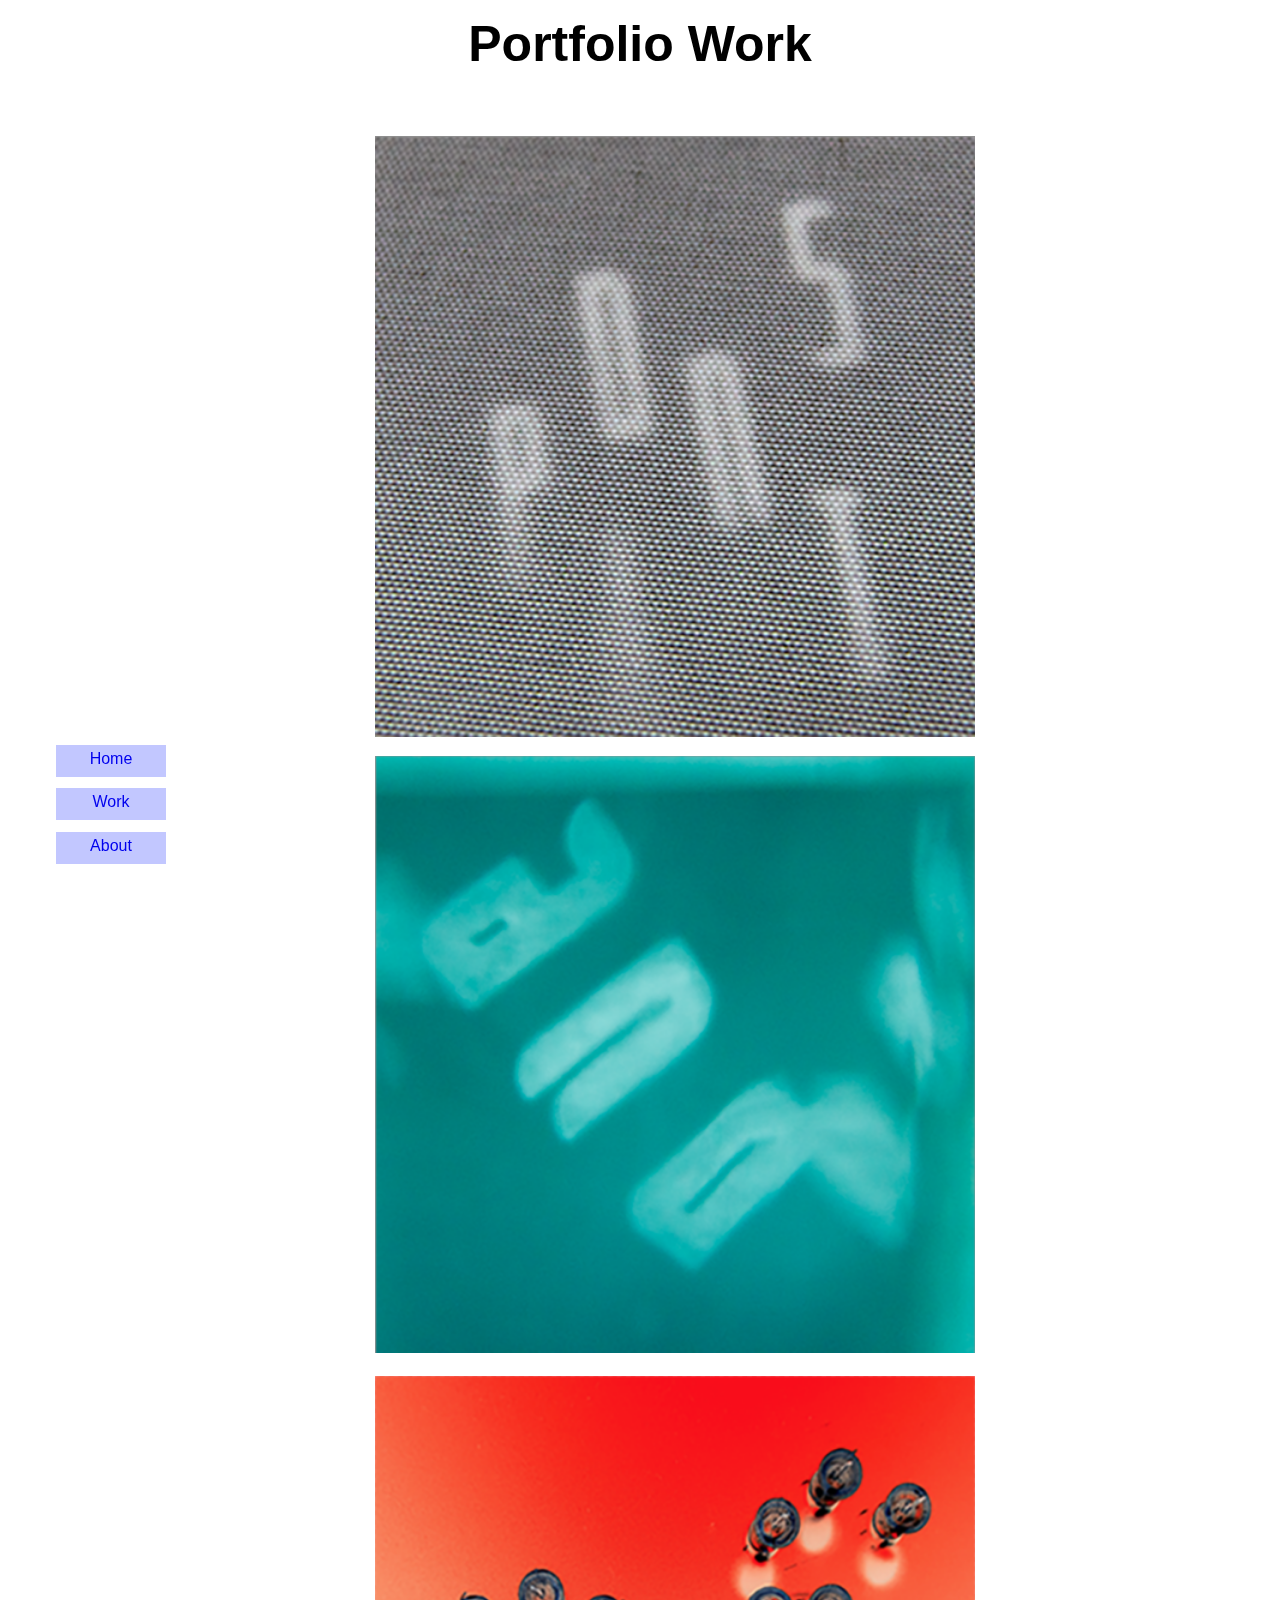
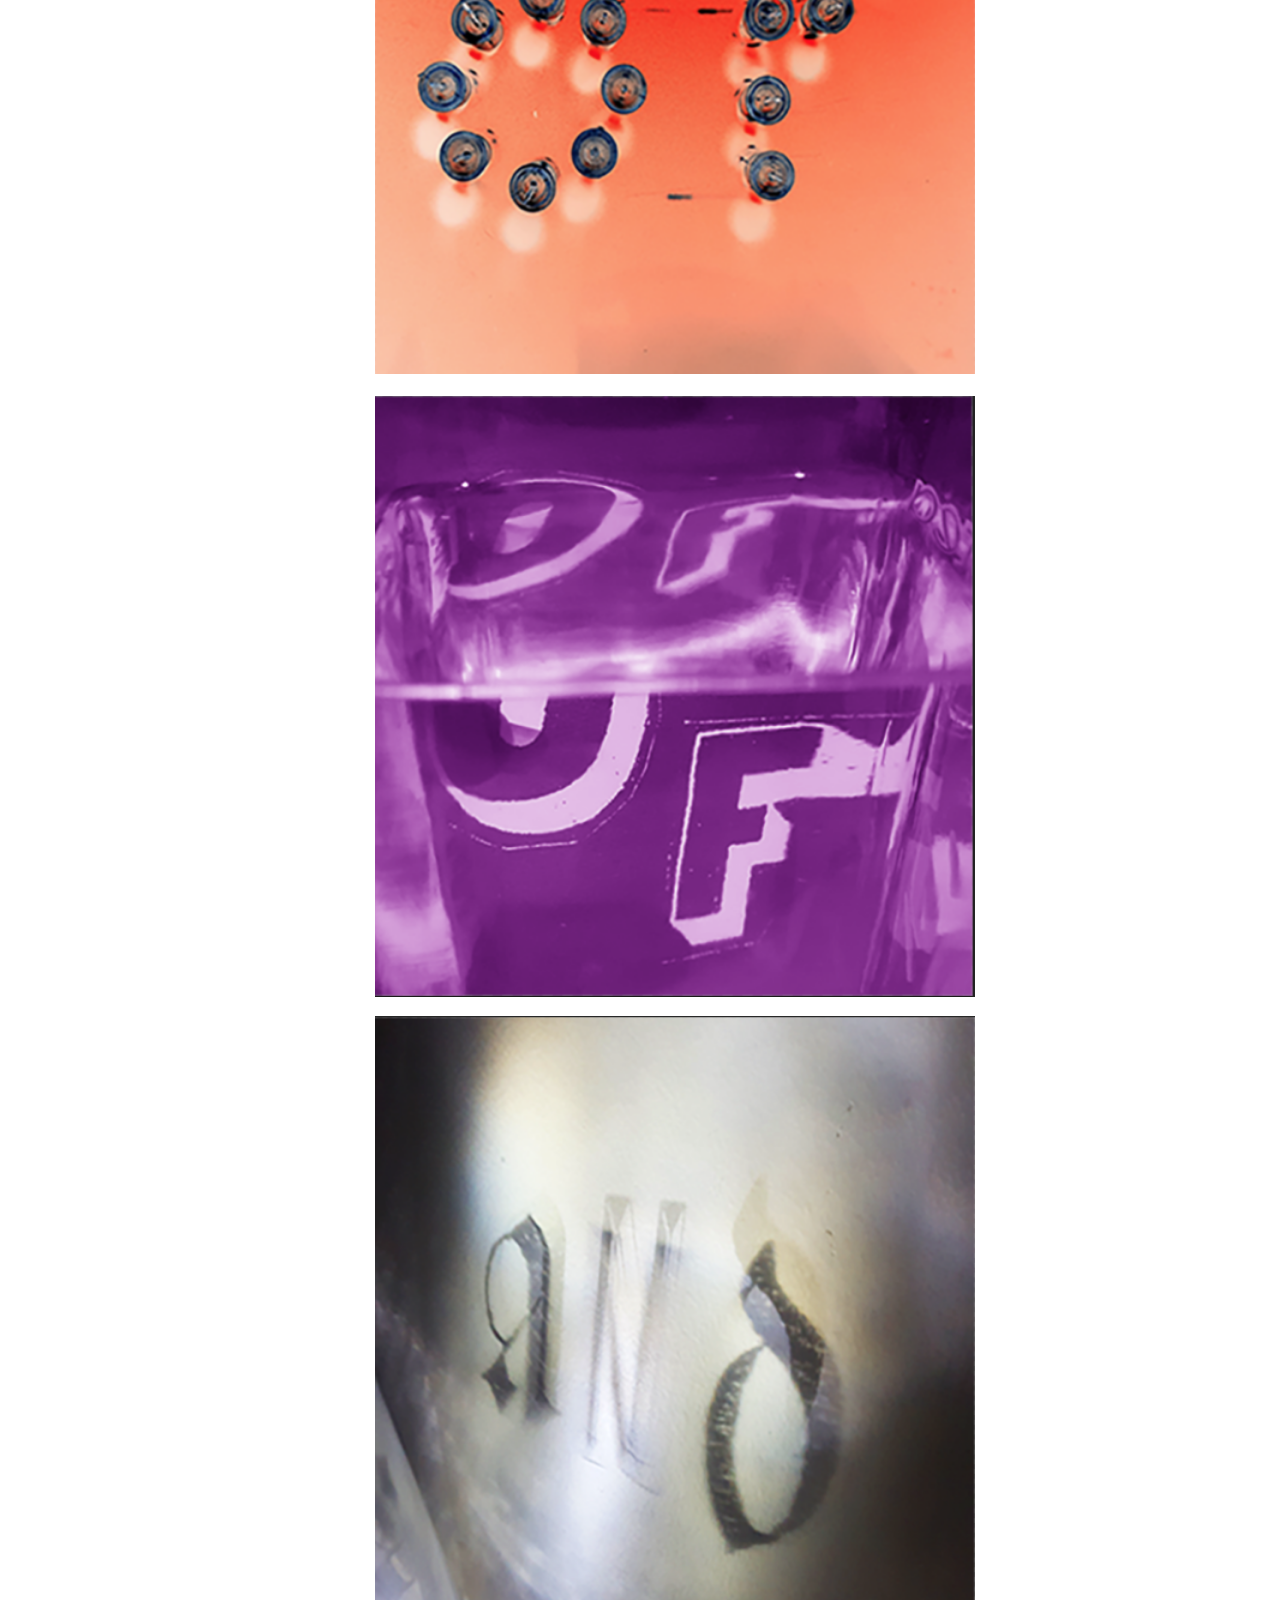
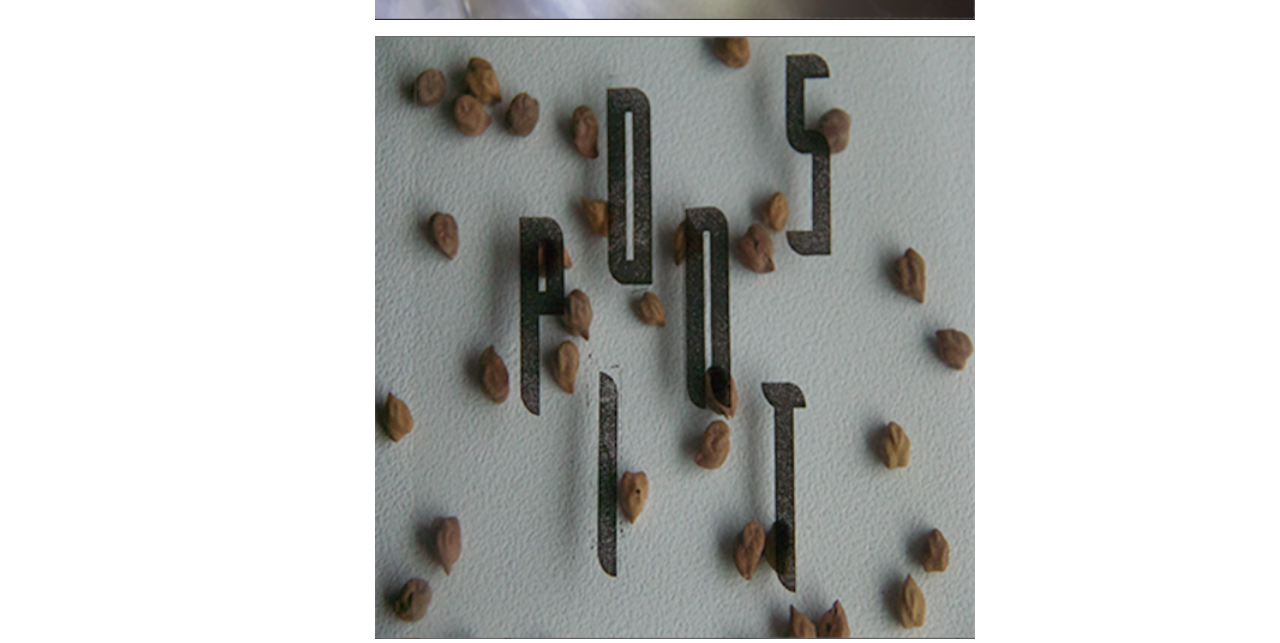
==== typeimage.html @ b8d32d44 "fff" ====
<!DOCTYPE html>
<html>
  <head>
    <meta charset="utf-8">
    <title>Portfolio Work</title>
    <link rel="stylesheet" href="style.css" />
  </head>
    <body style="background-color:white;">
      <h2> 
        Portfolio Work
      </h2>
   
      <div id="navcont">
        <a class="navbox" href="index.html"> Home</a>
        <a class="navbox1" href="work.html"> Work</a>
        <a class="navbox2" href="index.html"> About</a>
      </div>
    <div id="imagecont">
      <div class="imagebox">
          <img src="images/points.png">
      </div> 
      <div class="imagebox2">
          <img src="images/andd.png">
      </div> 
      <div class="imagebox3">
          <img src="images/off.png">
      </div> 
      <!-- 2nd row imgs -->
       <div class="imagebox">
          <img src="images/of.png">
       </div> 
       <div class="imagebox2">
          <img src="images/and.png">
       </div> 
       <div class="imagebox3">
          <img src="images/ponitss.png">
       </div> 
    </div> 
    <!-- 3rd row imgs -->
      <!-- <div class="bar">
          <img src="images/points.png">
      </div> 
      <div class="bar2">
          <img src="images/andd.png">
      </div> 
      <div class="bar3">
          <img src="images/off.png">
      </div>  -->

          
      

       

    </body>

</html>
---- style.css ----
h1 {
	color:white;
	font-size: 104px;
	margin-top: 355px;
}

h2 {
	color: black;
	font-size: 50px;
	margin-top: 15px;
	text-align: center;
}

body {
	background-color: black;
	margin: 0 auto;
	font-family: helvetica;
	color: white;
}
a {
	text-decoration: none;
}

#navcont {
	background-color: transparent;;
    height: 128px;
    width: 133px;
    display: block;
    margin-left: 9px;
    position: fixed;
    left: 35px;
    bottom: 35px;
}

.navbox {
    width: 100px;
    height: 22px;
    margin-bottom: 10px;
    background-color: #c2c7ff;
    position: relative;
    display: block;
    bottom: -8px;
    left: 12px;
    padding: 5px;
    text-align: center;
}
.navbox1 {
   	width: 100px;
    height: 22px;
    margin-bottom: 10px;
    background-color: #c2c7ff;
    position: relative;
    display: block;
    bottom: -9px;
    left: 12px;
    padding: 5px;
    text-align: center;
}
.navbox2 {
    width: 100px;
    height: 22px;
    margin-bottom: 10px;
    background-color: #c2c7ff;
    position: relative;
    display: block;
    bottom: -11px;
    left: 12px;
    padding: 5px;
    text-align: center;
}

.bar {
	width: 300px;
    height: 350px;
    background-color: #c2c7ff;
    position: relative;
    display: inline-block;
    bottom: -11px;
    left: 0px;
    margin: 10px;
}

.bar2 {
	width: 300px;
    height: 350px;
    background-color: #c2c7ff;
    position: relative;
    display: inline-block;
    bottom: -11px;
    left: 0px;
    margin: 10px;
}

.bar3 {
	width: 300px;
    height: 350px;
    background-color: #c2c7ff;
    position: relative;
    display: inline-block;
    bottom: -11px;
    left: 0px;
    margin: 10px;
}


#barcont {
	width: 995px;
    height: 800px;
    background-color: transparent;
    left: 274px;
    position: relative;
}

#imagecont {
    width: 995px;
    height: 800px;
    background-color: transparent;
    left: 365px;
    position: relative;
}

.bar img {
    max-height: 100%;
    max-width: 100%;
}

img {
    border: 0;
    zoom: 120%;
}

.bar2 img {
    max-height: 100%;
    max-width: 100%;
}

.bar3 img {
    max-height: 100%;
    max-width: 100%;
}

.imagebox {
    width: 75%;
    height: 75%;
/*    background-color: #c2c7ff;*/
    position: relative;
    display: inline-block;
    bottom: -11px;
    left: 0px;
    margin: 10px;
}

.imagebox2 {
    width: 75%;
    height: 75%;
    /*background-color: #c2c7ff;*/
    position: relative;
    display: inline-block;
    bottom: -11px;
    left: 0px;
    margin: 10px;
}

.imagebox3 {
    width: 75%;
    height: 75%;
    /*background-color: #c2c7ff;*/
    position: relative;
    display: inline-block;
    bottom: -11px;
    left: 0px;
    margin: 10px;
}
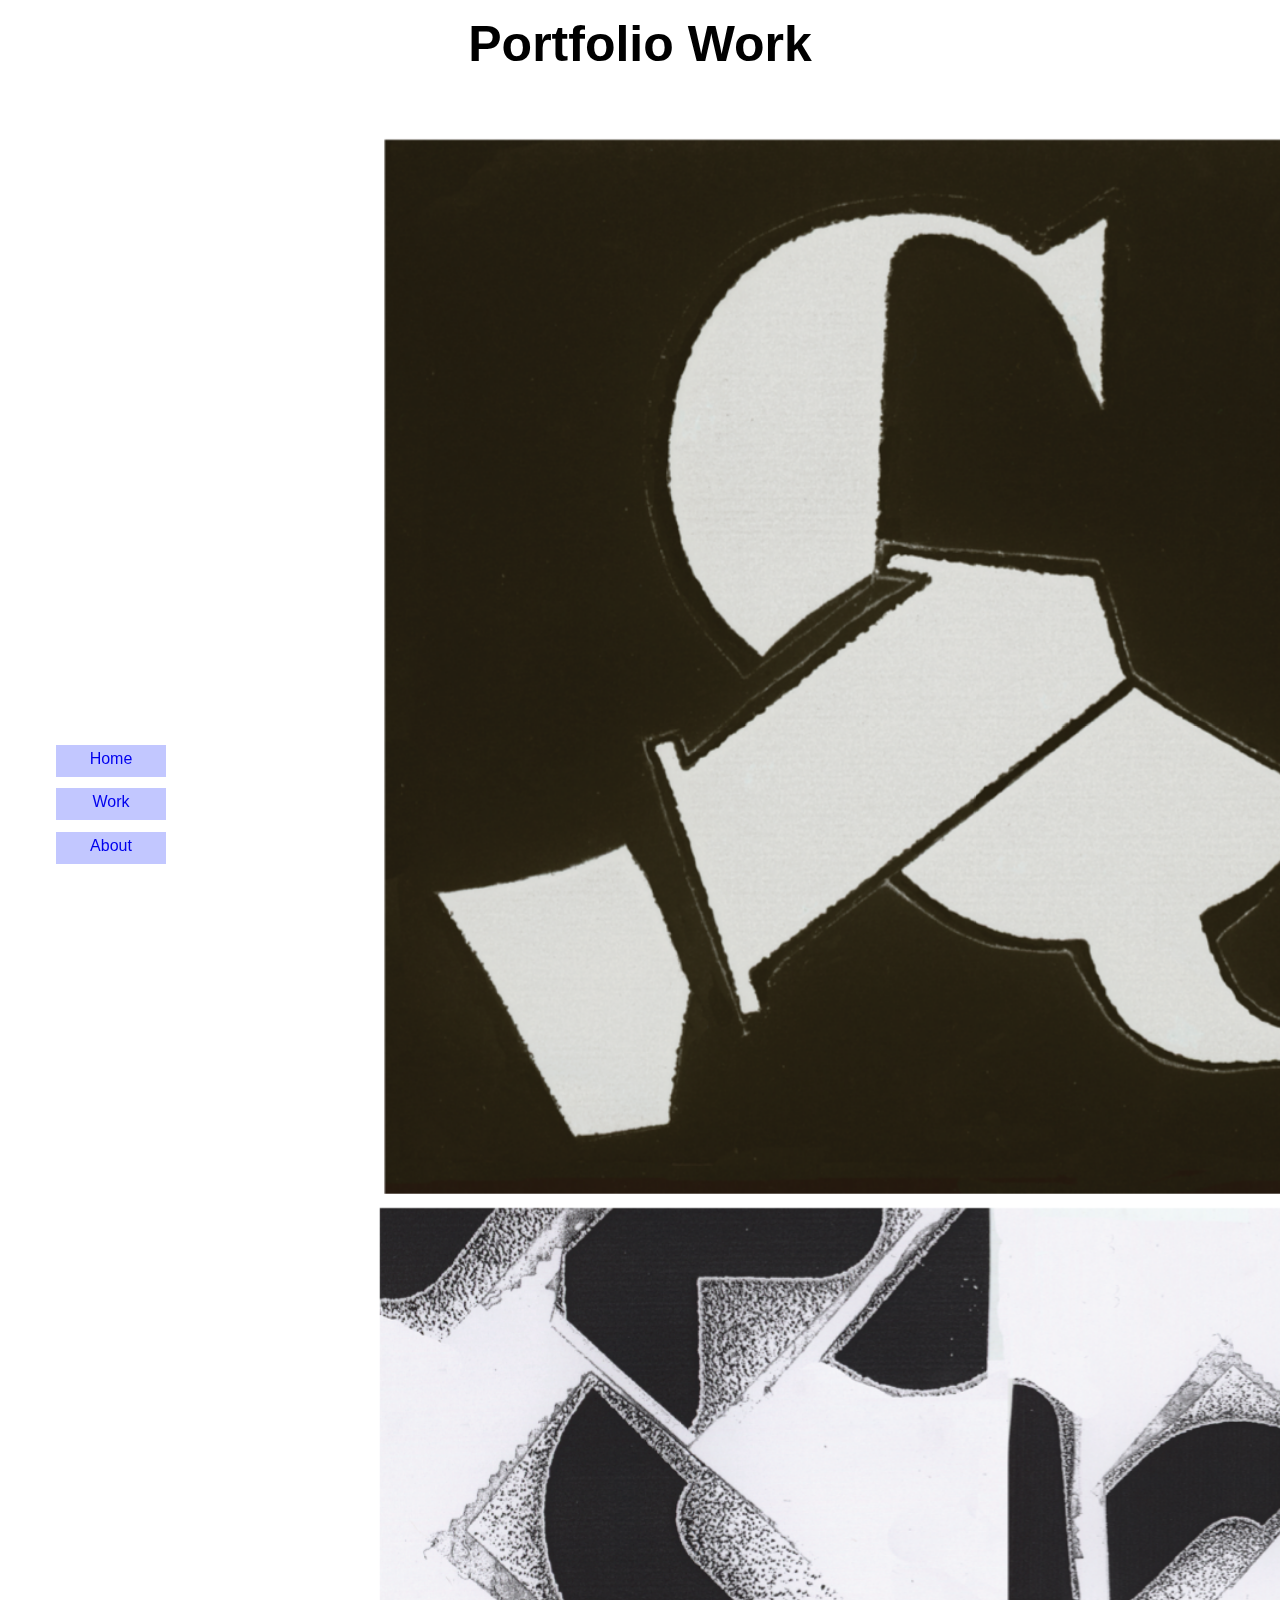
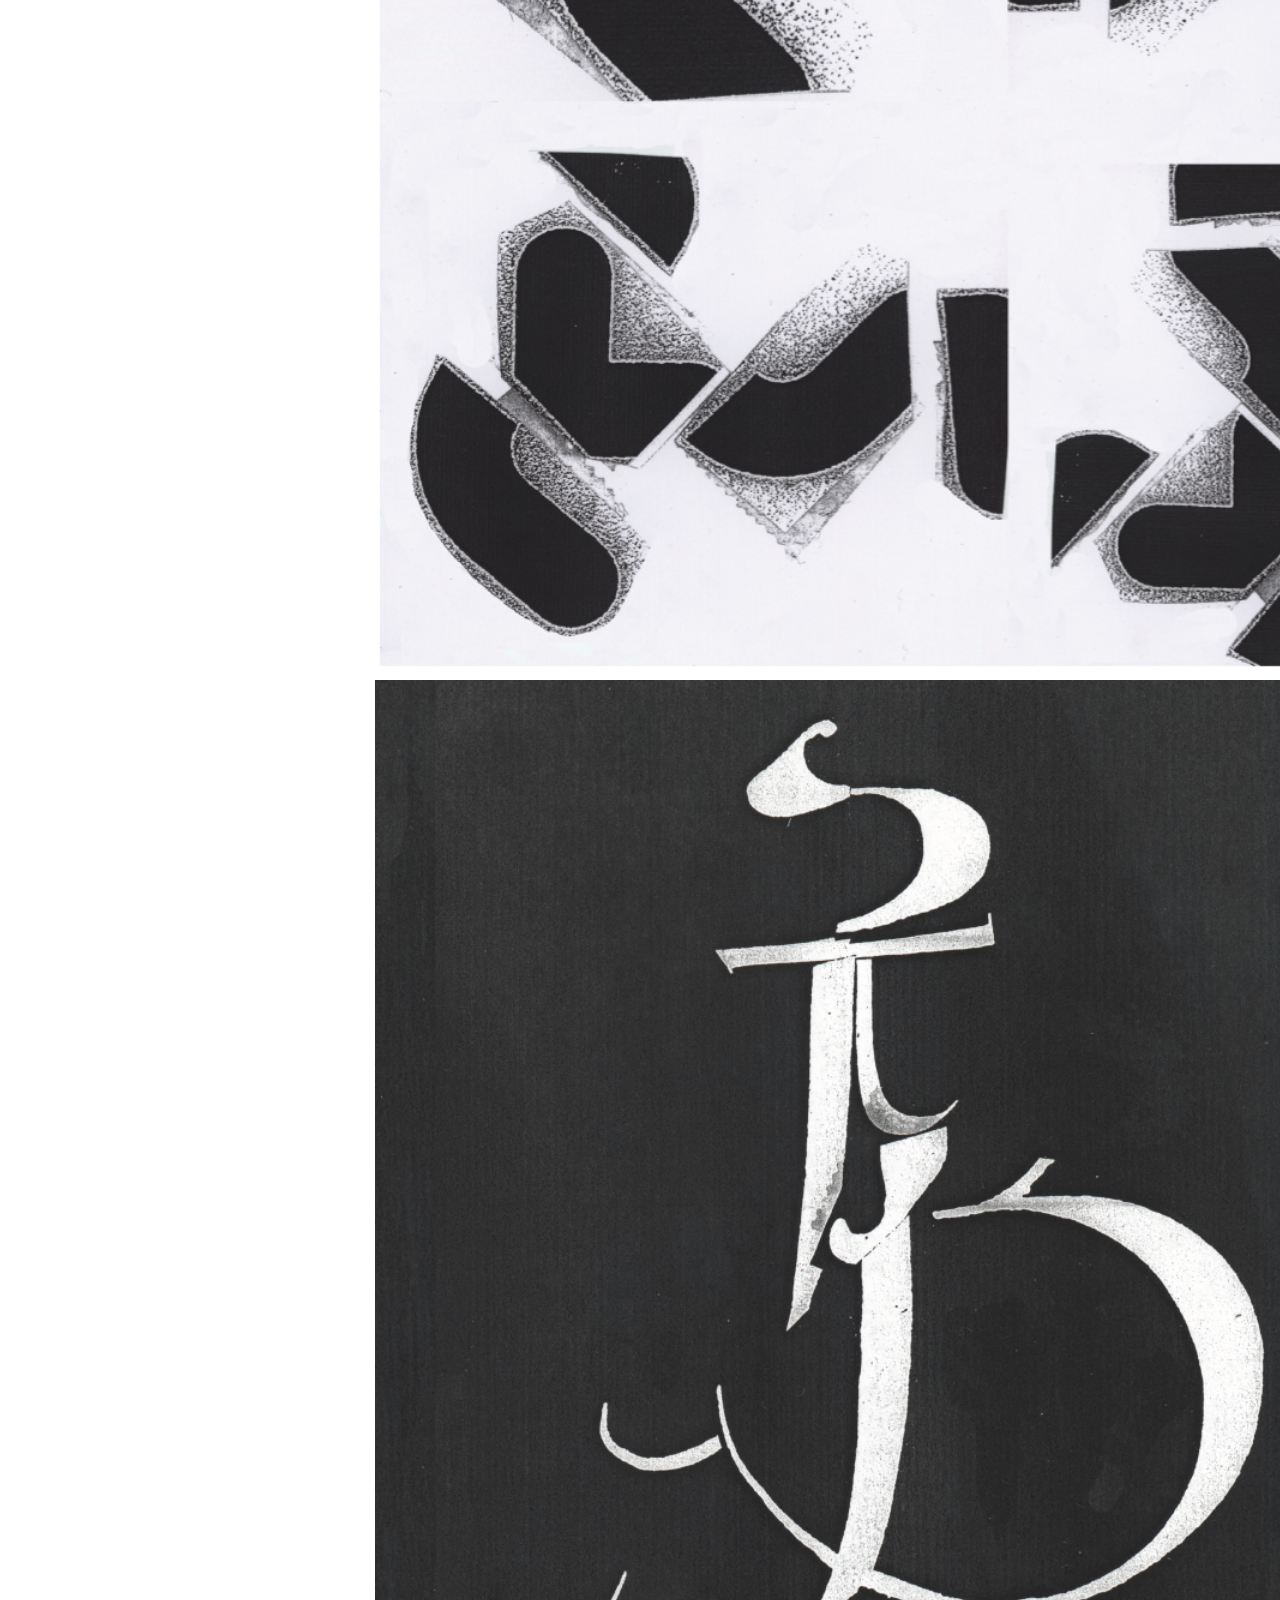
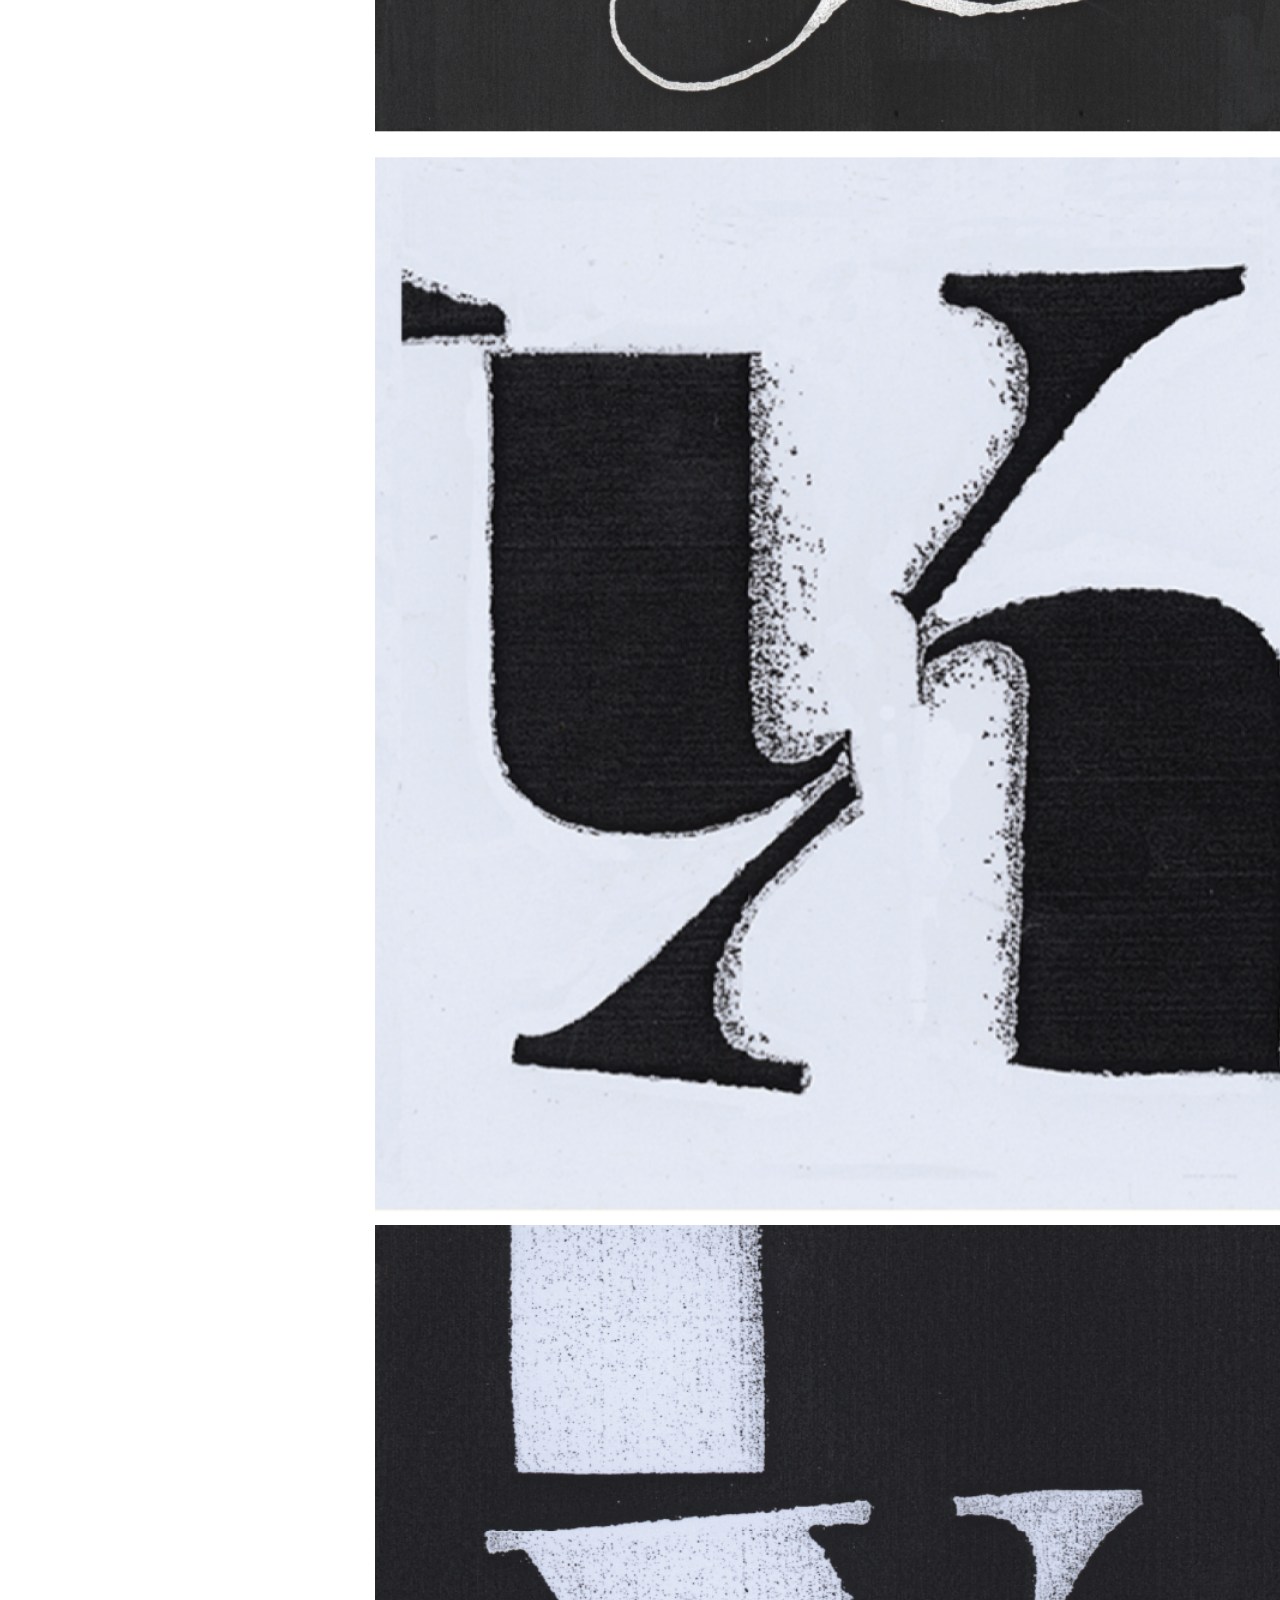
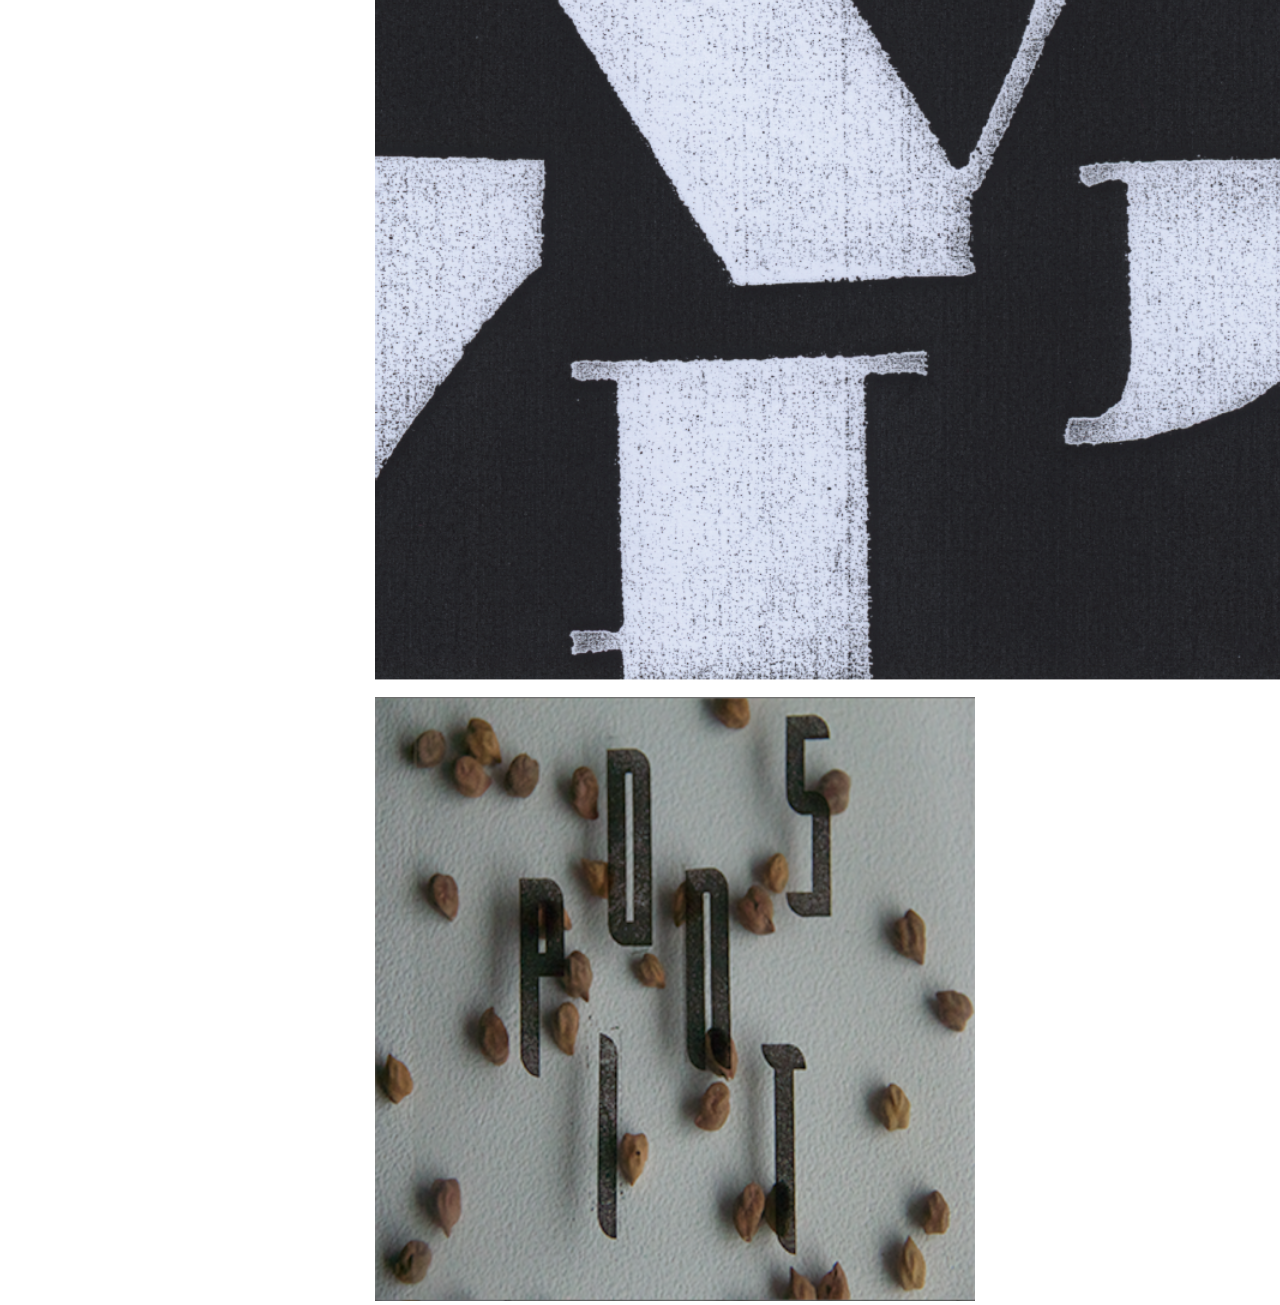
==== commit ada81d04: "dd" ====
--- a/typeimage.html
+++ b/typeimage.html
@@ -18,20 +18,20 @@
       </div>
     <div id="imagecont">
       <div class="imagebox">
-          <img src="images/points.png">
+          <img src="images/ti1.png">
       </div> 
       <div class="imagebox2">
-          <img src="images/andd.png">
+          <img src="images/ti2.png">
       </div> 
       <div class="imagebox3">
-          <img src="images/off.png">
+          <img src="images/ti3.png">
       </div> 
       <!-- 2nd row imgs -->
        <div class="imagebox">
-          <img src="images/of.png">
+          <img src="images/ti4.png">
        </div> 
        <div class="imagebox2">
-          <img src="images/and.png">
+          <img src="images/ti5.png">
        </div> 
        <div class="imagebox3">
           <img src="images/ponitss.png">
--- a/style.css
+++ b/style.css
@@ -172,4 +172,5 @@
     margin: 10px;
 }
 
+.im
 
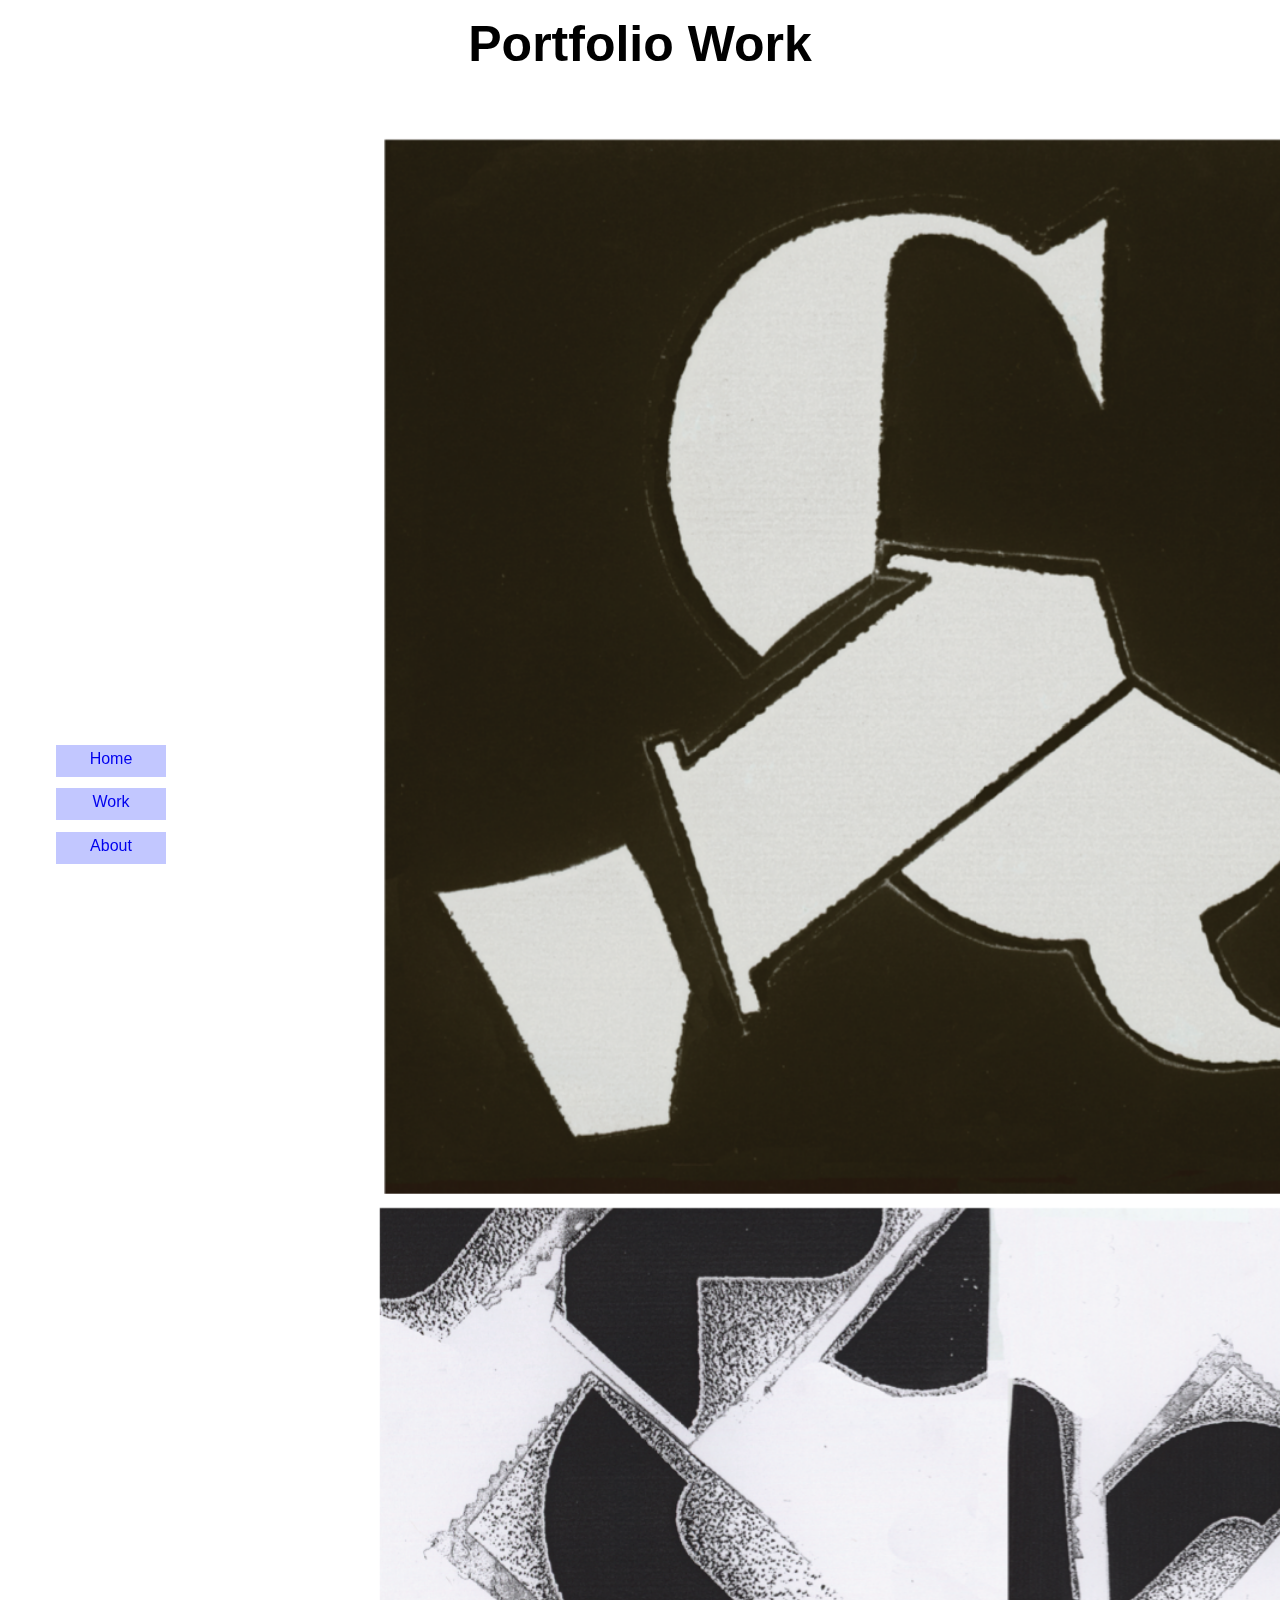
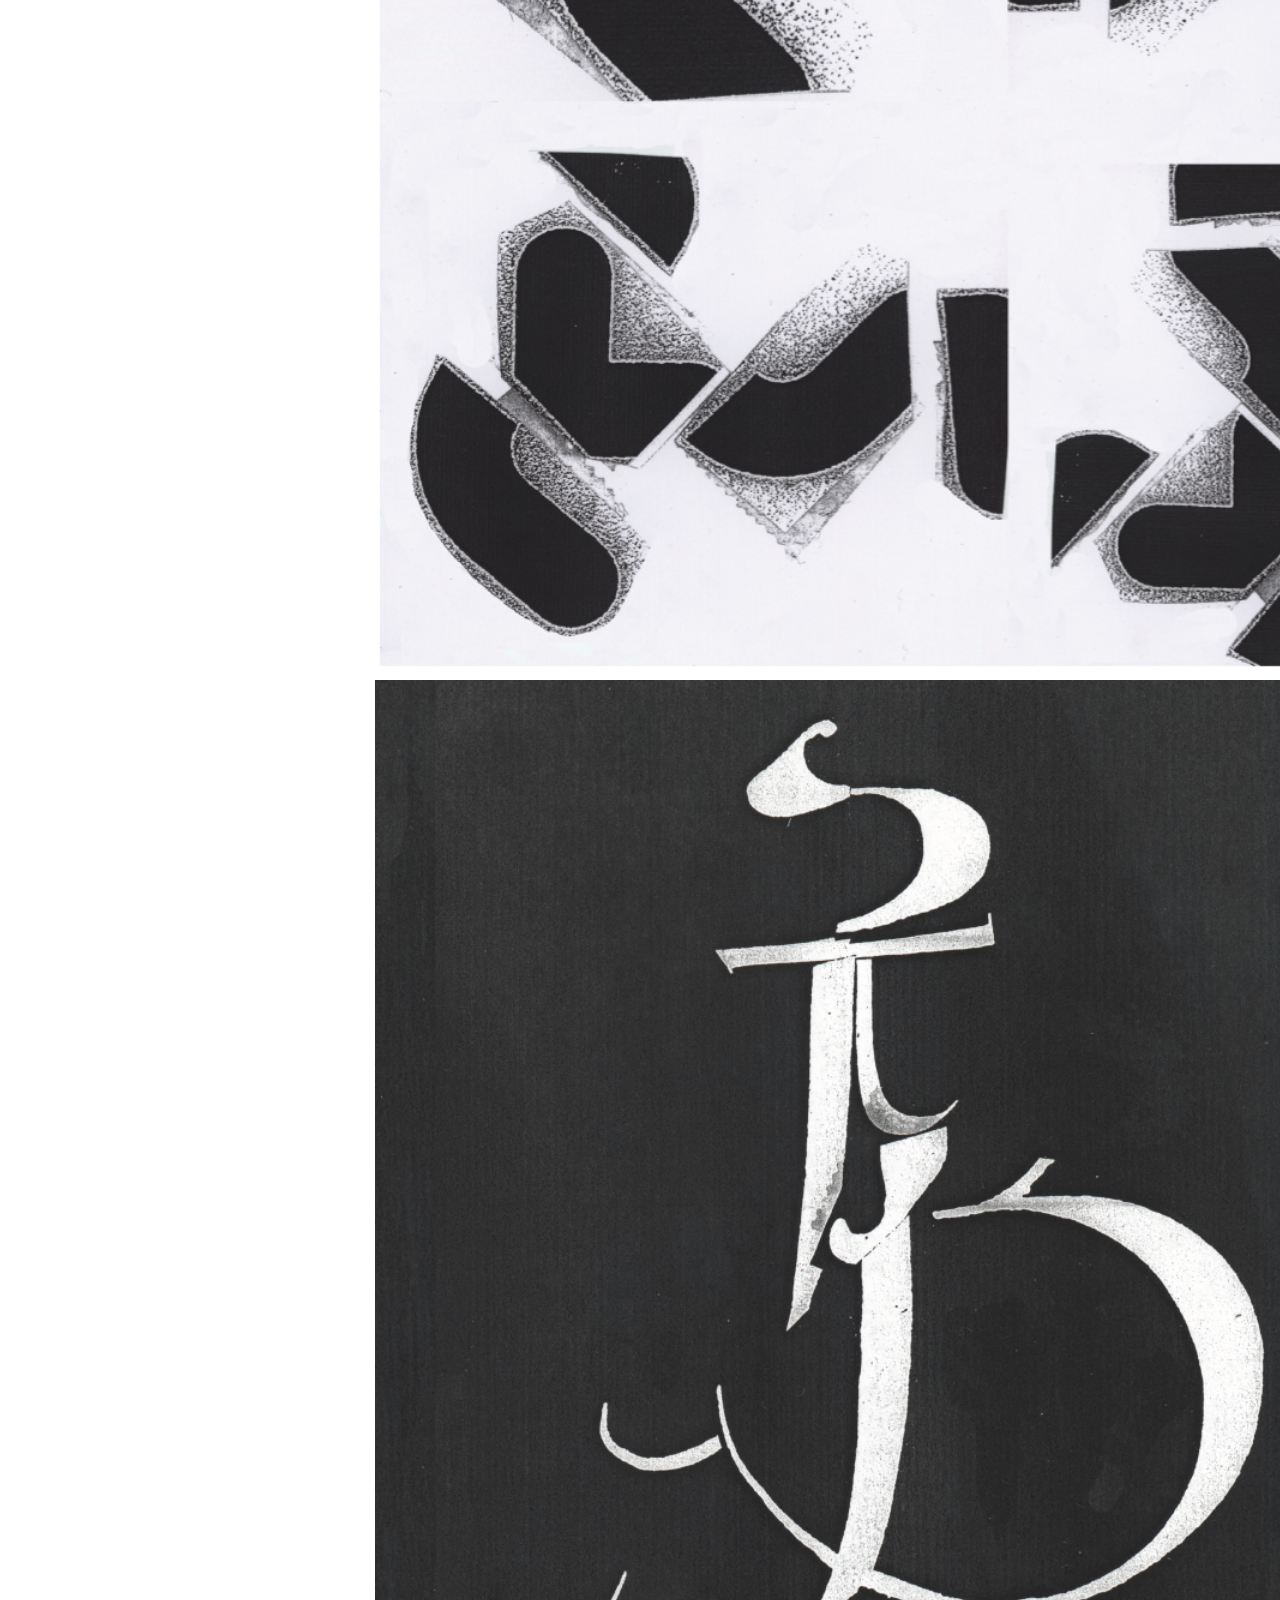
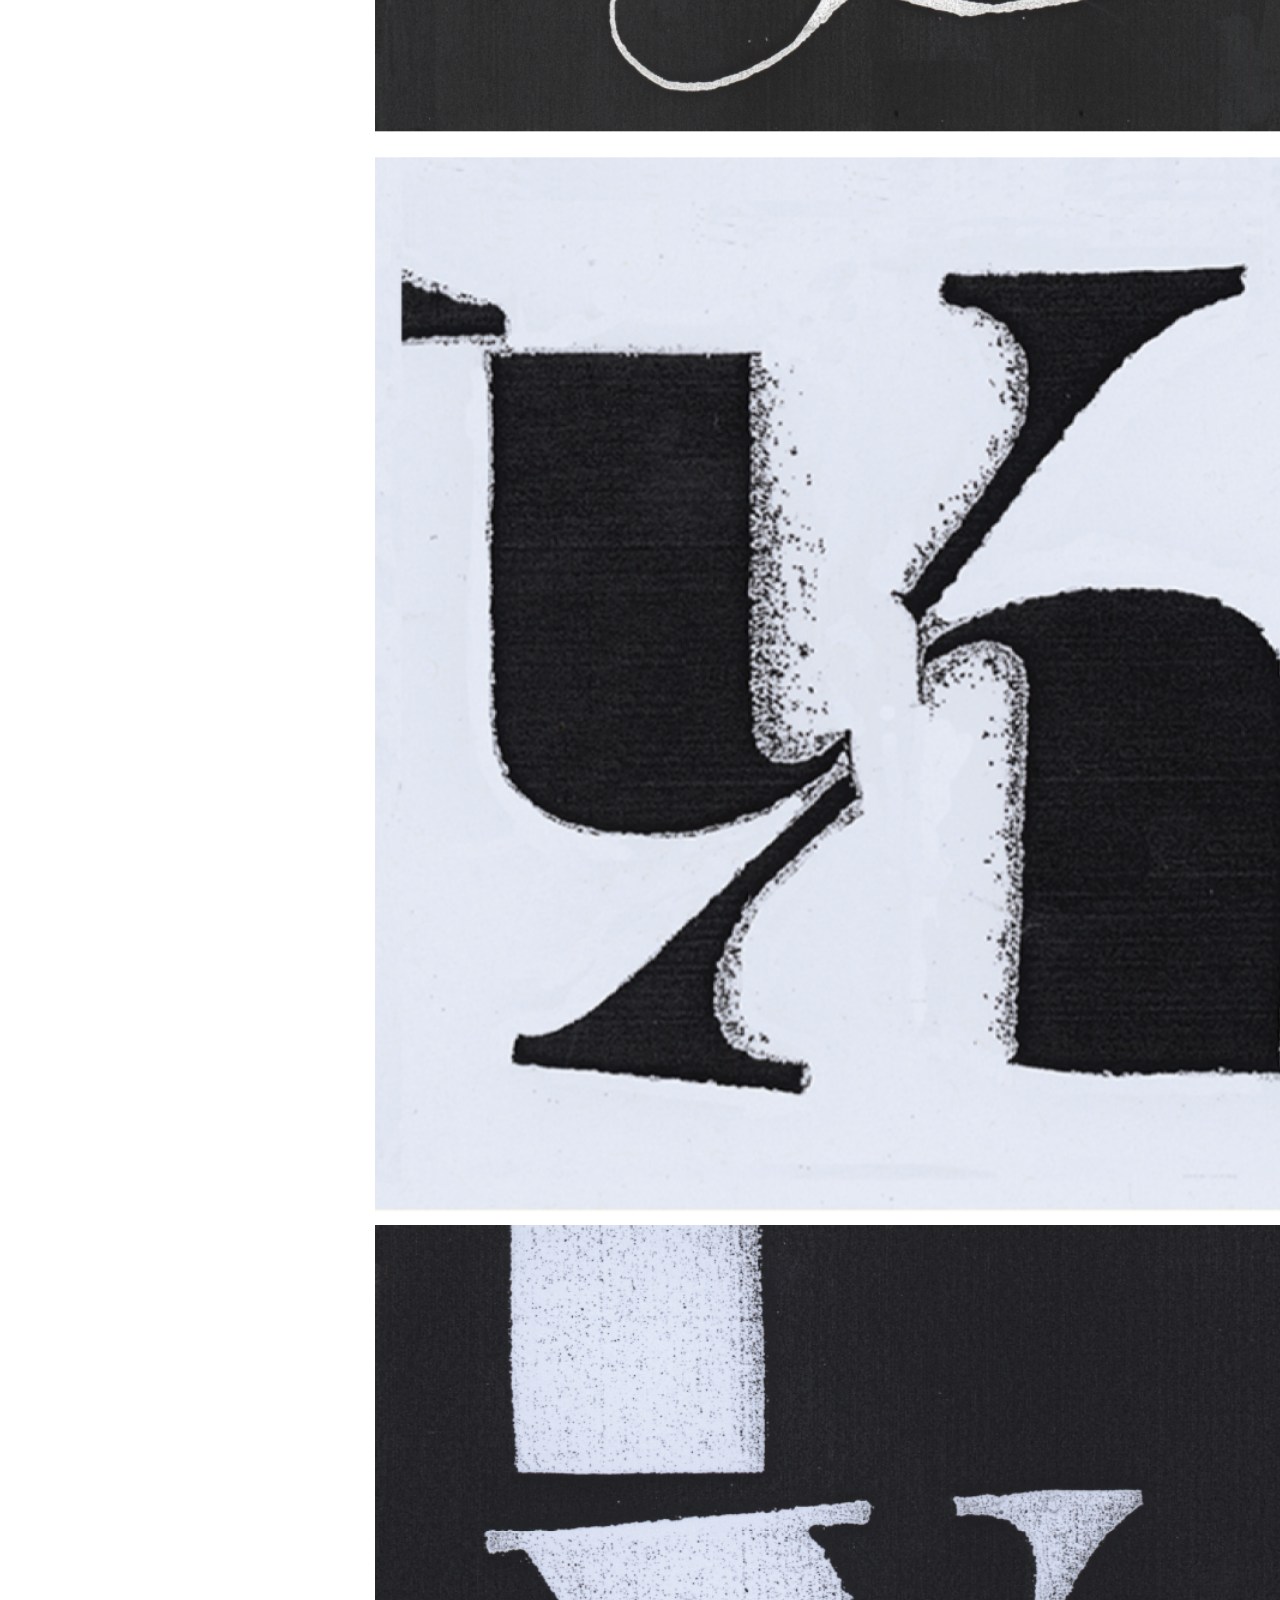
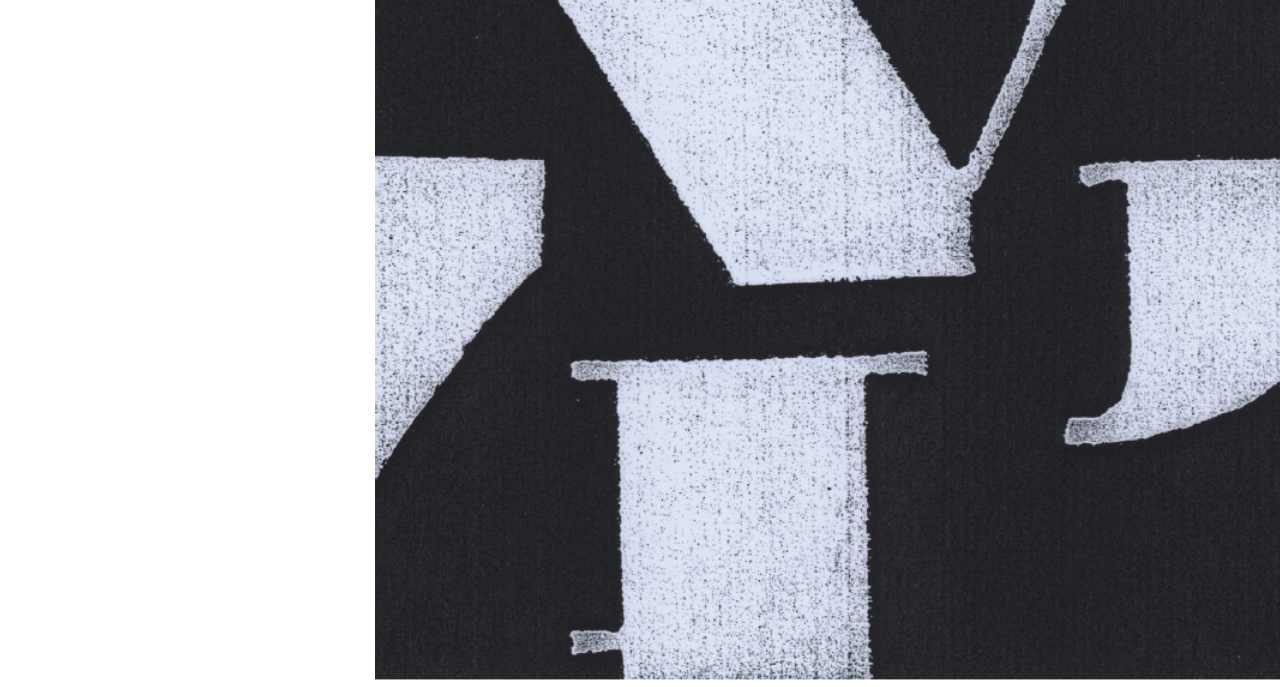
==== commit ac48c57a: "dd" ====
--- a/typeimage.html
+++ b/typeimage.html
@@ -33,9 +33,7 @@
        <div class="imagebox2">
           <img src="images/ti5.png">
        </div> 
-       <div class="imagebox3">
-          <img src="images/ponitss.png">
-       </div> 
+       
     </div> 
     <!-- 3rd row imgs -->
       <!-- <div class="bar">
--- a/style.css
+++ b/style.css
@@ -172,5 +172,8 @@
     margin: 10px;
 }
 
-.im
+.imagebox .imagebox2 .imagebox3 img{
+    zoom:80%;
+}
 
+
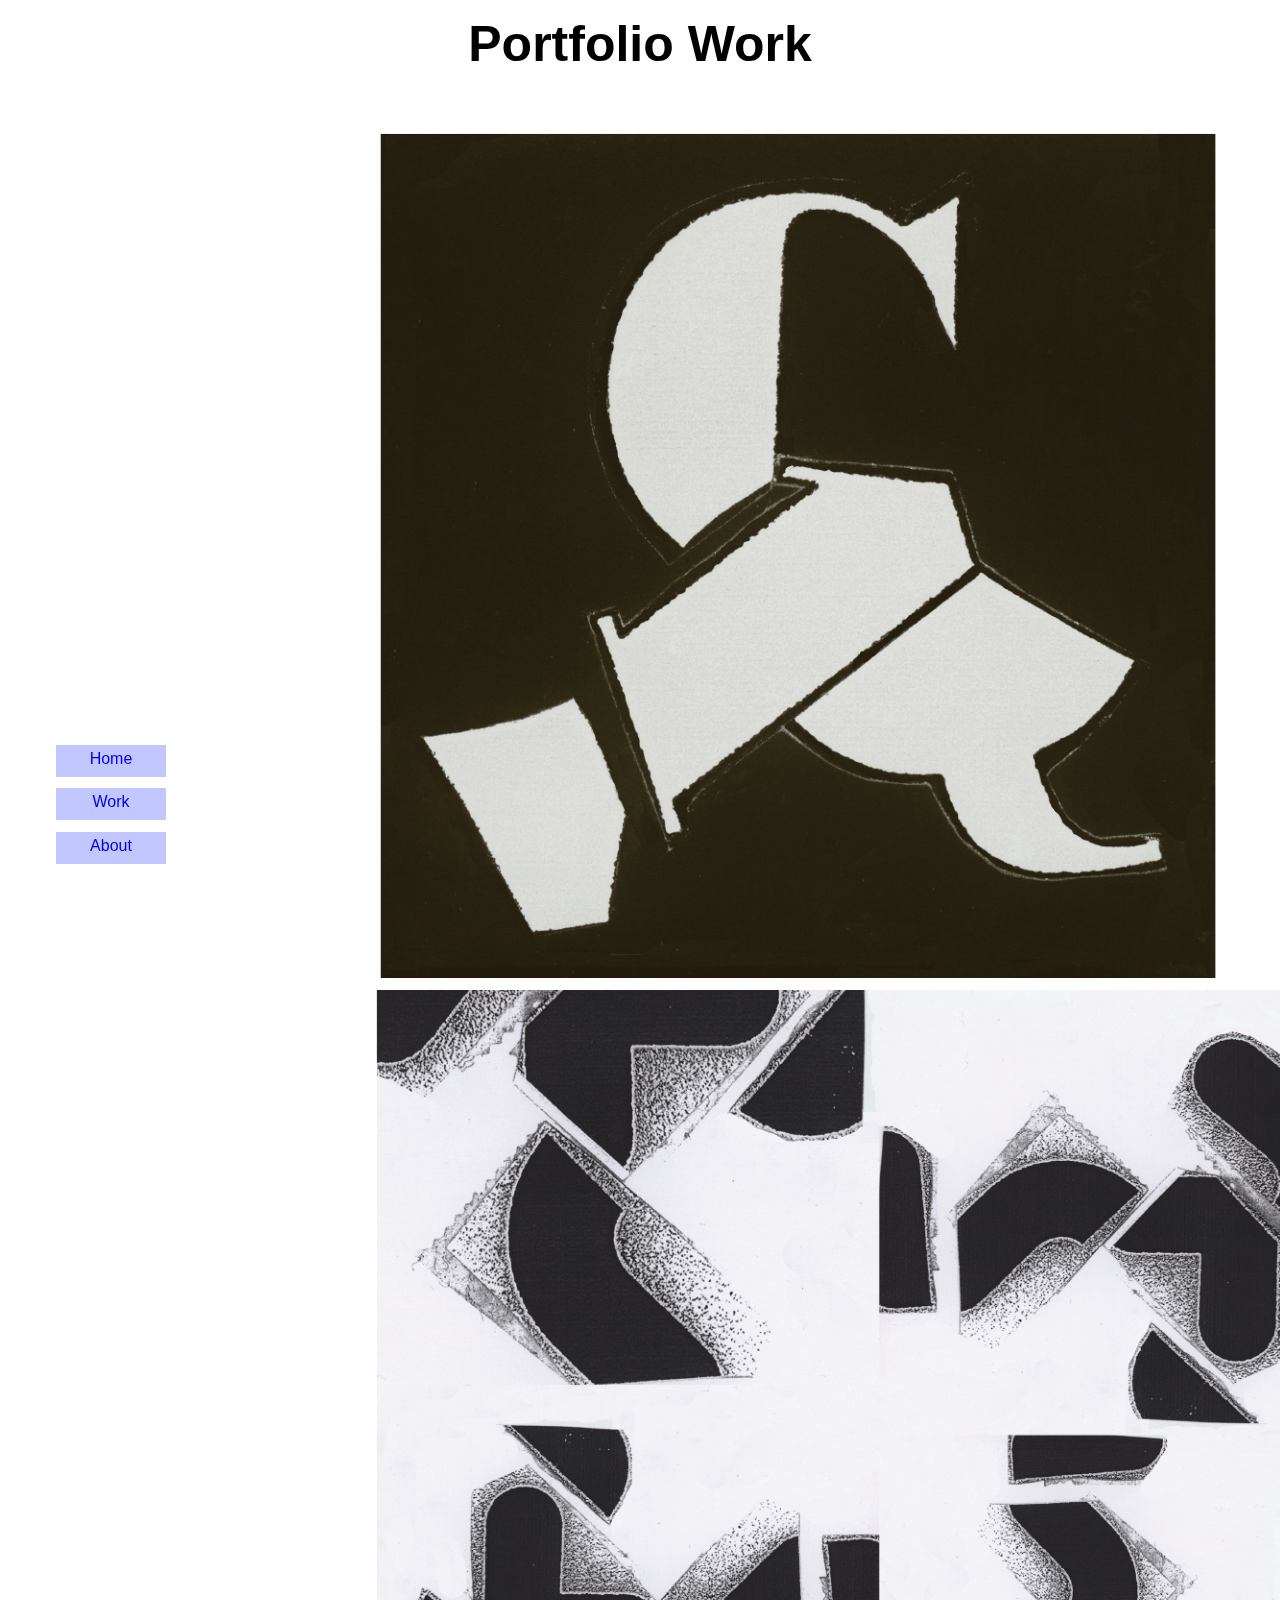
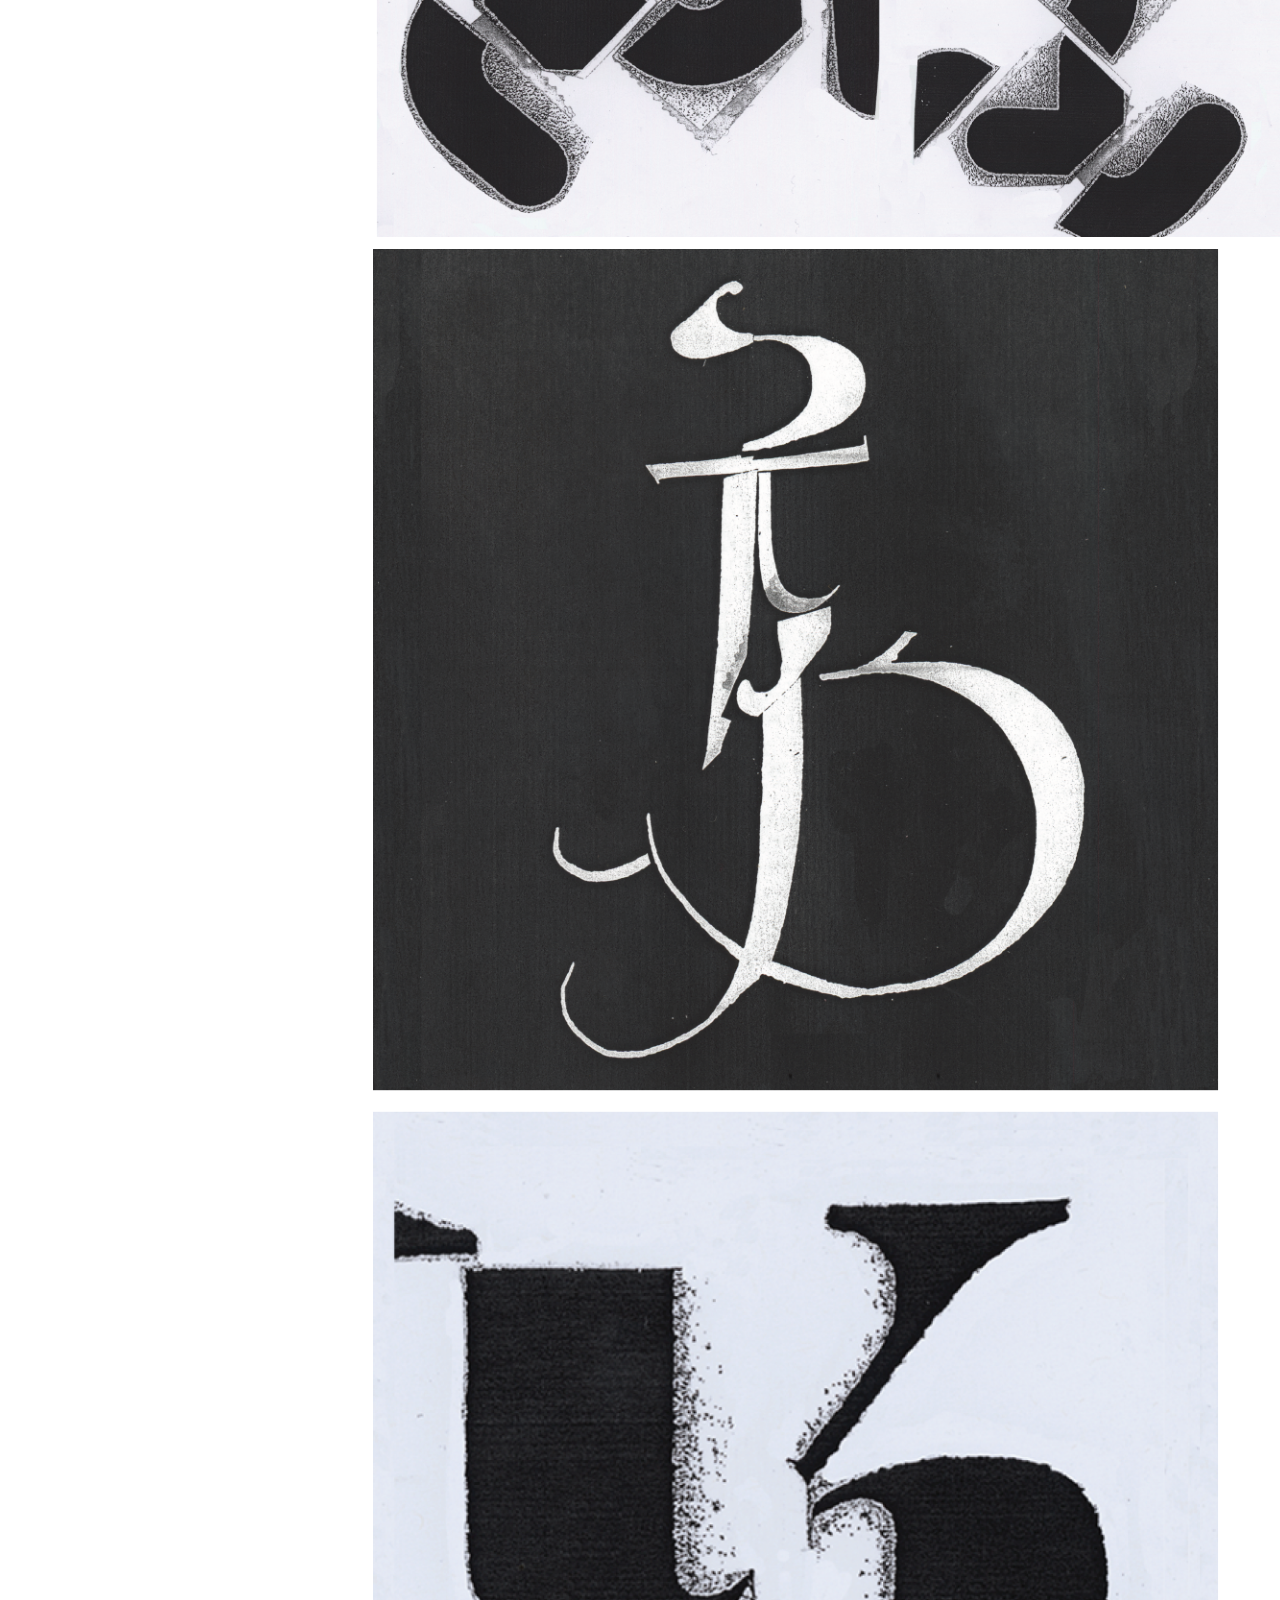
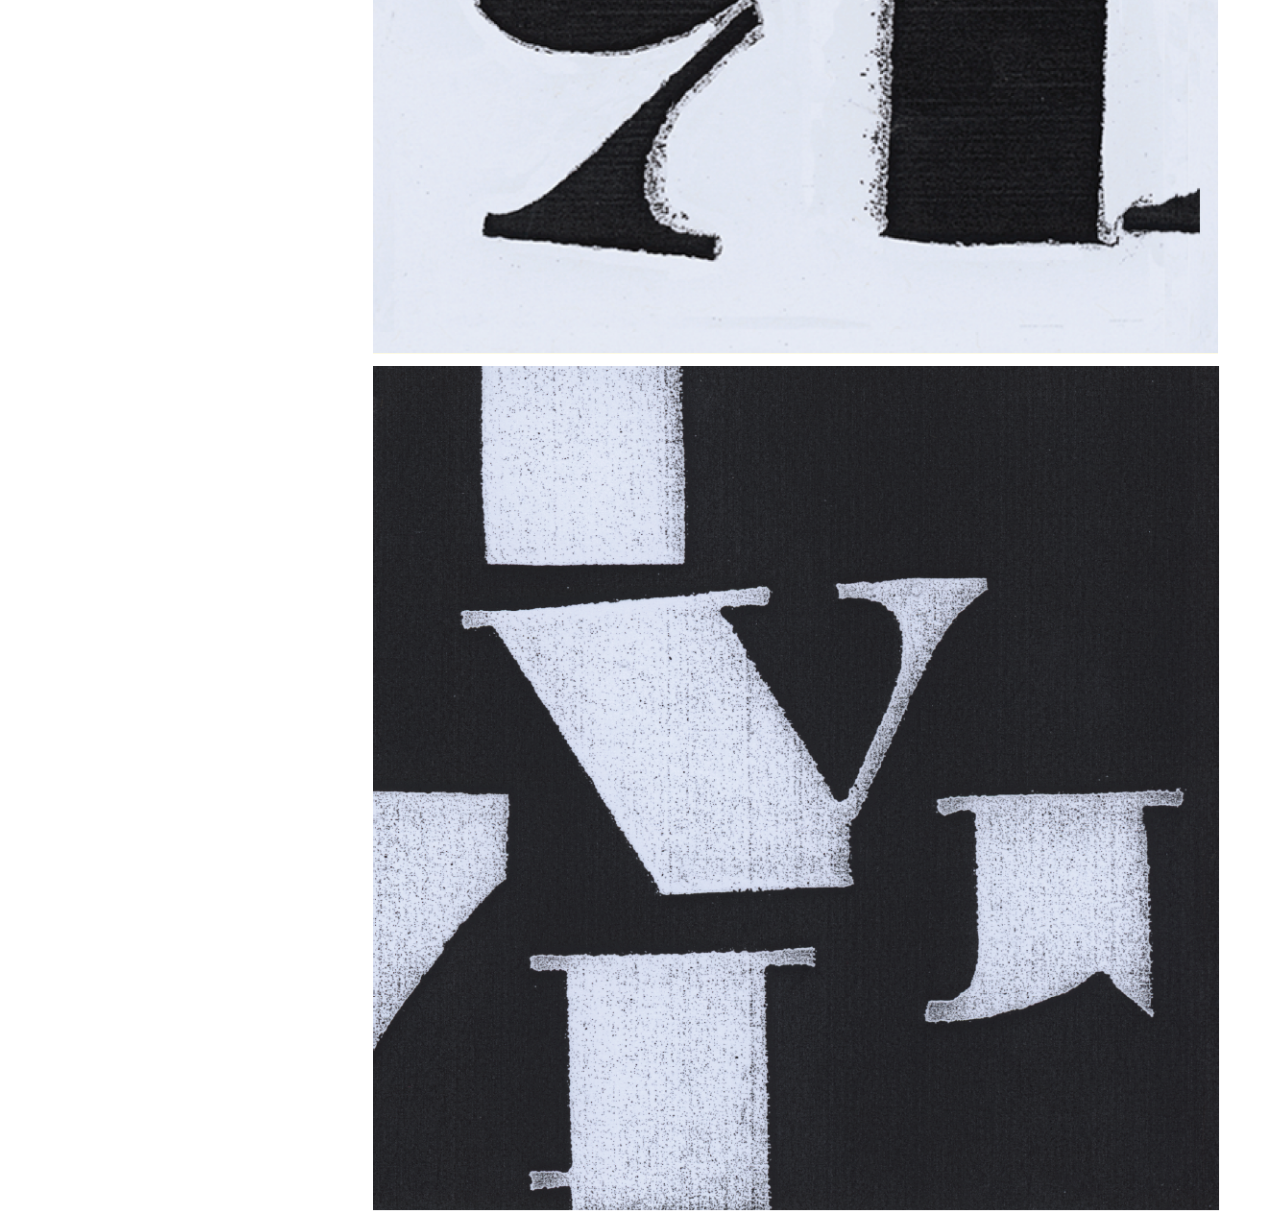
==== commit 72a0b041: "dd" ====
--- a/typeimage.html
+++ b/typeimage.html
@@ -17,20 +17,20 @@
         <a class="navbox2" href="index.html"> About</a>
       </div>
     <div id="imagecont">
-      <div class="imagebox">
-          <img src="images/ti1.png">
+      <div class="iimagebox">
+          <img src ="images/ti1.png">
       </div> 
-      <div class="imagebox2">
+      <div class="iimagebox2">
           <img src="images/ti2.png">
       </div> 
-      <div class="imagebox3">
+      <div class="iimagebox3">
           <img src="images/ti3.png">
       </div> 
       <!-- 2nd row imgs -->
-       <div class="imagebox">
+       <div class="iimagebox">
           <img src="images/ti4.png">
        </div> 
-       <div class="imagebox2">
+       <div class="iimagebox2">
           <img src="images/ti5.png">
        </div> 
        
--- a/style.css
+++ b/style.css
@@ -172,8 +172,41 @@
     margin: 10px;
 }
 
-.imagebox .imagebox2 .imagebox3 img{
+.iimagebox {
+    width: 75%;
+    height: 75%;
+/*    background-color: #c2c7ff;*/
+    position: relative;
+    display: inline-block;
+    bottom: -11px;
+    left: 0px;
+    margin: 10px;
     zoom:80%;
 }
 
-
+.iimagebox2 {
+    width: 75%;
+    height: 75%;
+    /*background-color: #c2c7ff;*/
+    position: relative;
+    display: inline-block;
+    bottom: -11px;
+    left: 0px;
+    margin: 10px;
+    zoom:80%;
+}
+
+.iimagebox3 {
+    width: 75%;
+    height: 75%;
+    /*background-color: #c2c7ff;*/
+    position: relative;
+    display: inline-block;
+    bottom: -11px;
+    left: 0px;
+    margin: 10px;
+    zoom:80%;
+}
+
+
+
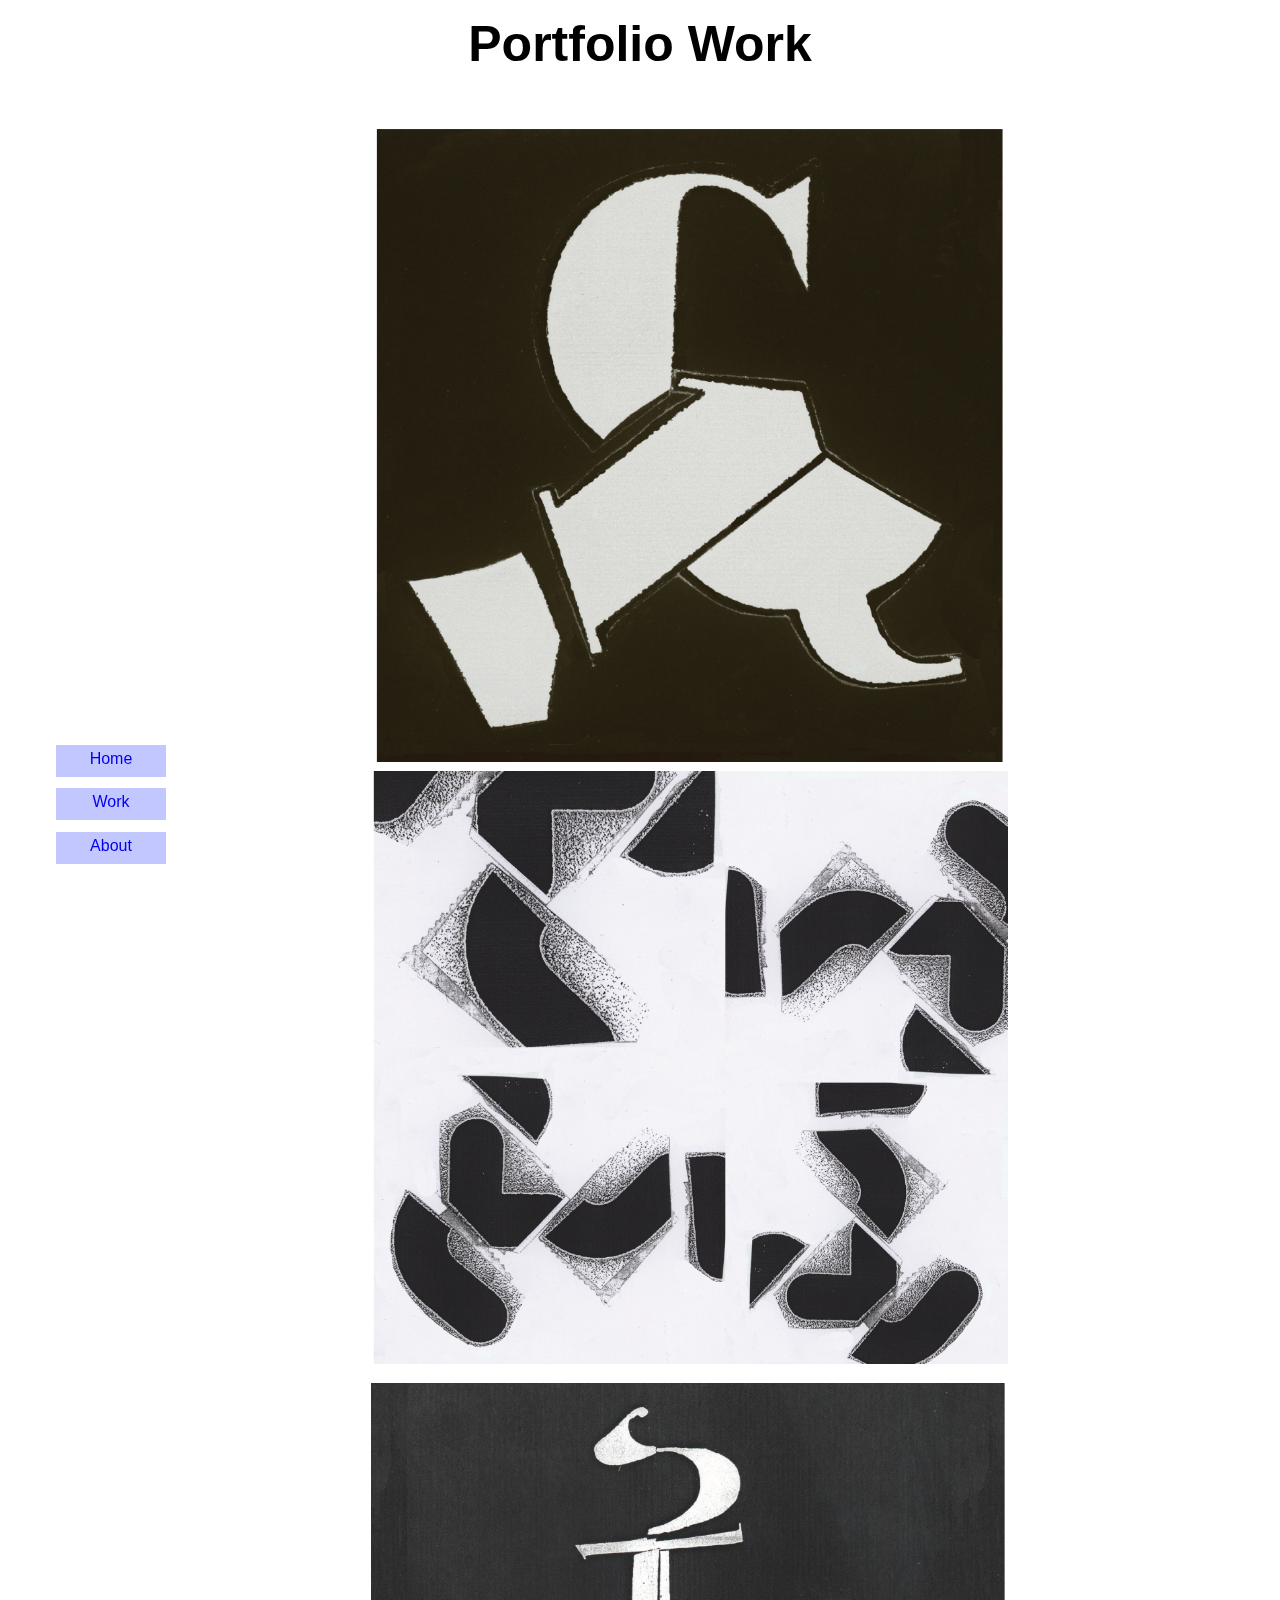
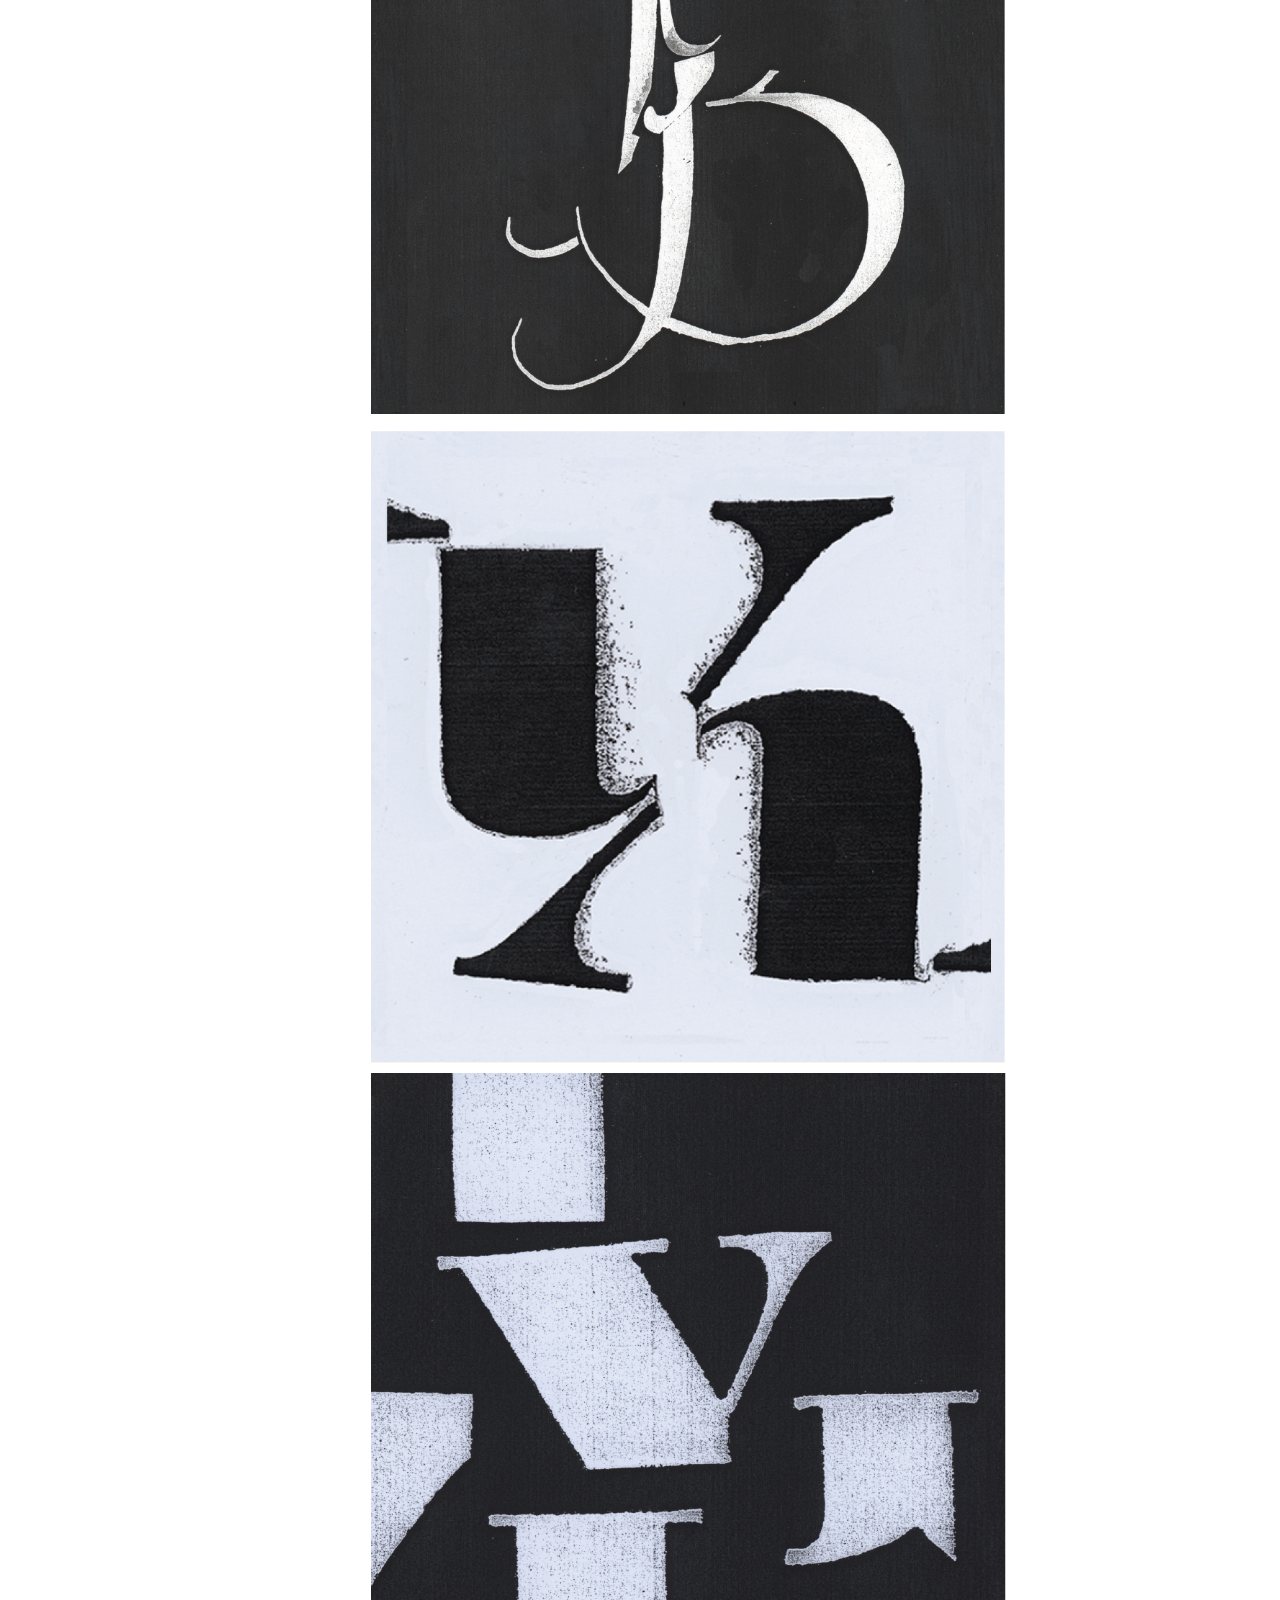
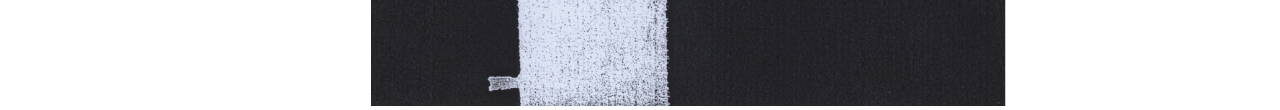
==== commit 8d688b6a: "ddd" ====
--- a/typeimage.html
+++ b/typeimage.html
@@ -20,7 +20,7 @@
       <div class="iimagebox">
           <img src ="images/ti1.png">
       </div> 
-      <div class="iimagebox2">
+      <div class="iimagebox22">
           <img src="images/ti2.png">
       </div> 
       <div class="iimagebox3">
--- a/style.css
+++ b/style.css
@@ -181,7 +181,7 @@
     bottom: -11px;
     left: 0px;
     margin: 10px;
-    zoom:80%;
+    zoom:60%;
 }
 
 .iimagebox2 {
@@ -193,7 +193,19 @@
     bottom: -11px;
     left: 0px;
     margin: 10px;
-    zoom:80%;
+    zoom:60%;
+}
+
+.iimagebox22 {
+    width: 75%;
+    height: 75%;
+    /*background-color: #c2c7ff;*/
+    position: relative;
+    display: inline-block;
+    bottom: -11px;
+    left: 0px;
+    margin: 10px;
+    zoom:56%;
 }
 
 .iimagebox3 {
@@ -205,8 +217,8 @@
     bottom: -11px;
     left: 0px;
     margin: 10px;
-    zoom:80%;
-}
-
-
-
+    zoom:60%;
+}
+
+
+
